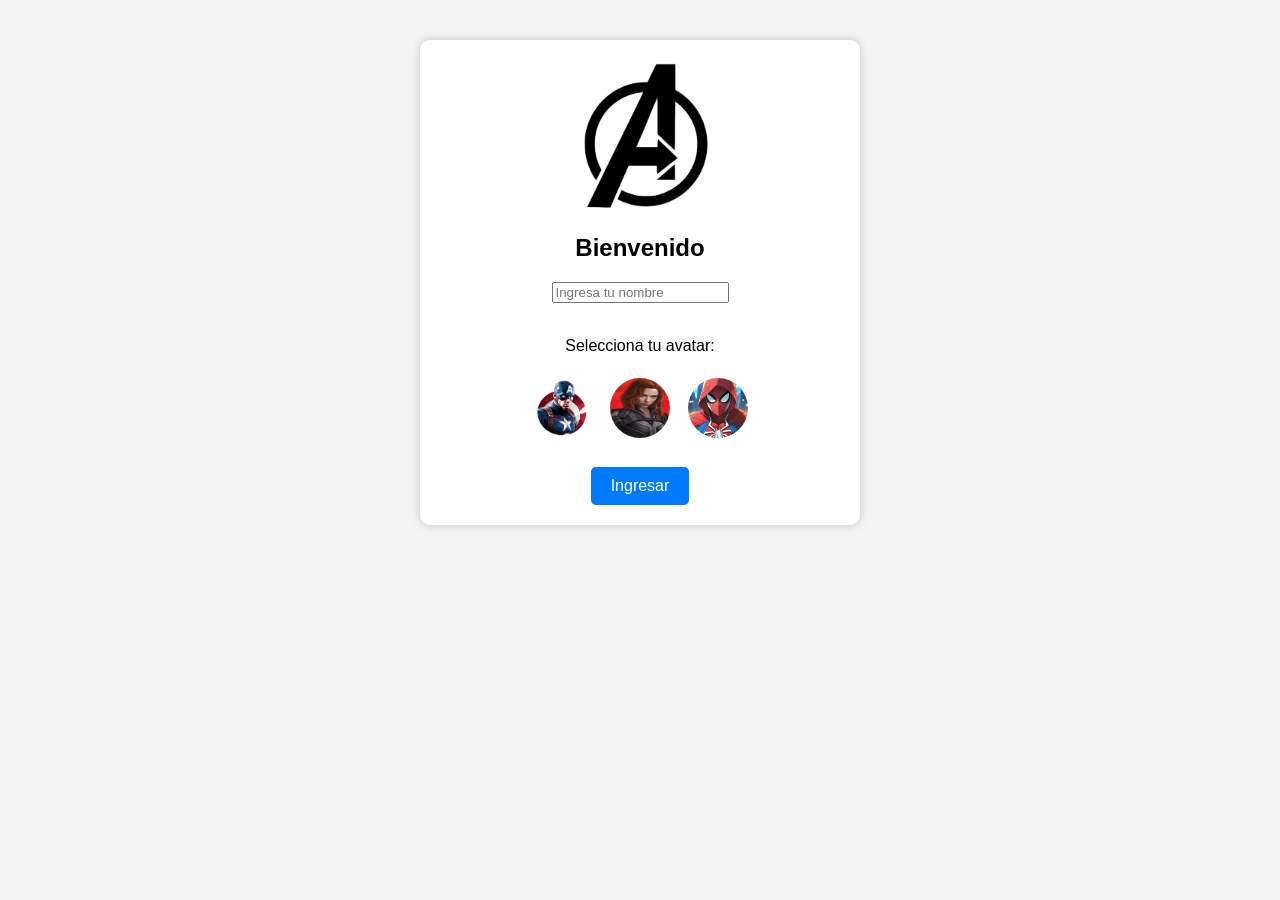
==== index.html @ e77044e4 "Add files via upload" ====
<!DOCTYPE html>
<html lang="en">
<head>
    <meta charset="UTF-8">
    <meta name="viewport" content="width=device-width, initial-scale=1.0">
    <title>PLATAFORMA EDUCATIVA</title>
    <link rel="icon" href="img/img nav.webp" type="image/png">
    <link rel="stylesheet" href="css/estilo.css">
</head>
<body>
    <div class="container">
        <audio id="sonidoClick" src="sonidos/click.mp3" preload="auto"></audio>
        
        <!-- Imagen representativa -->
        <img src="img/fondo.avif"Plataforma" width="150">

        <h2>Bienvenido</h2>

        <!-- Campo de texto -->
        <input type="text" placeholder="Ingresa tu nombre" id="nombre"><br><br>

        <p>Selecciona tu avatar:</p>

        <!-- Avatares -->
        <div class="avatars">
            <img src="img/avatar1.png.avif" onclick="seleccionarAvatar(this)">
            <img src="img/avatar2.png.jpg" onclick="seleccionarAvatar(this)">
            <img src="img/avatar3.png.webp" onclick="seleccionarAvatar(this)">
    
        </div>

        <br>

        <!-- Botón -->
        <button onclick="ingresar()">Ingresar</button>

    </div>
    <script src="js/script_login.js"></script>
</body>
</html>
---- css/estilo.css ----
body {
            font-family: Arial, sans-serif;
            text-align: center;
            background-color: #f4f4f4;
        }

        .container {
            background: white;
            padding: 20px;
            margin: 40px auto;
            width: 400px;
            border-radius: 10px;
            box-shadow: 0 0 10px rgba(0,0,0,0.2);
        }

        .avatars img {
            width: 60px;
            height: 60px;
            margin: 5px;
            cursor: pointer;
            border: 2px solid transparent;
            border-radius: 50%;
        }

        .avatars img:hover {
            border: 2px solid #007BFF;
        }

        button {
            padding: 10px 20px;
            font-size: 16px;
            background-color: #007BFF;
            color: white;
            border: none;
            border-radius: 5px;
            cursor: pointer;
        }

        button:hover {
            background-color: #0056b3;
        }
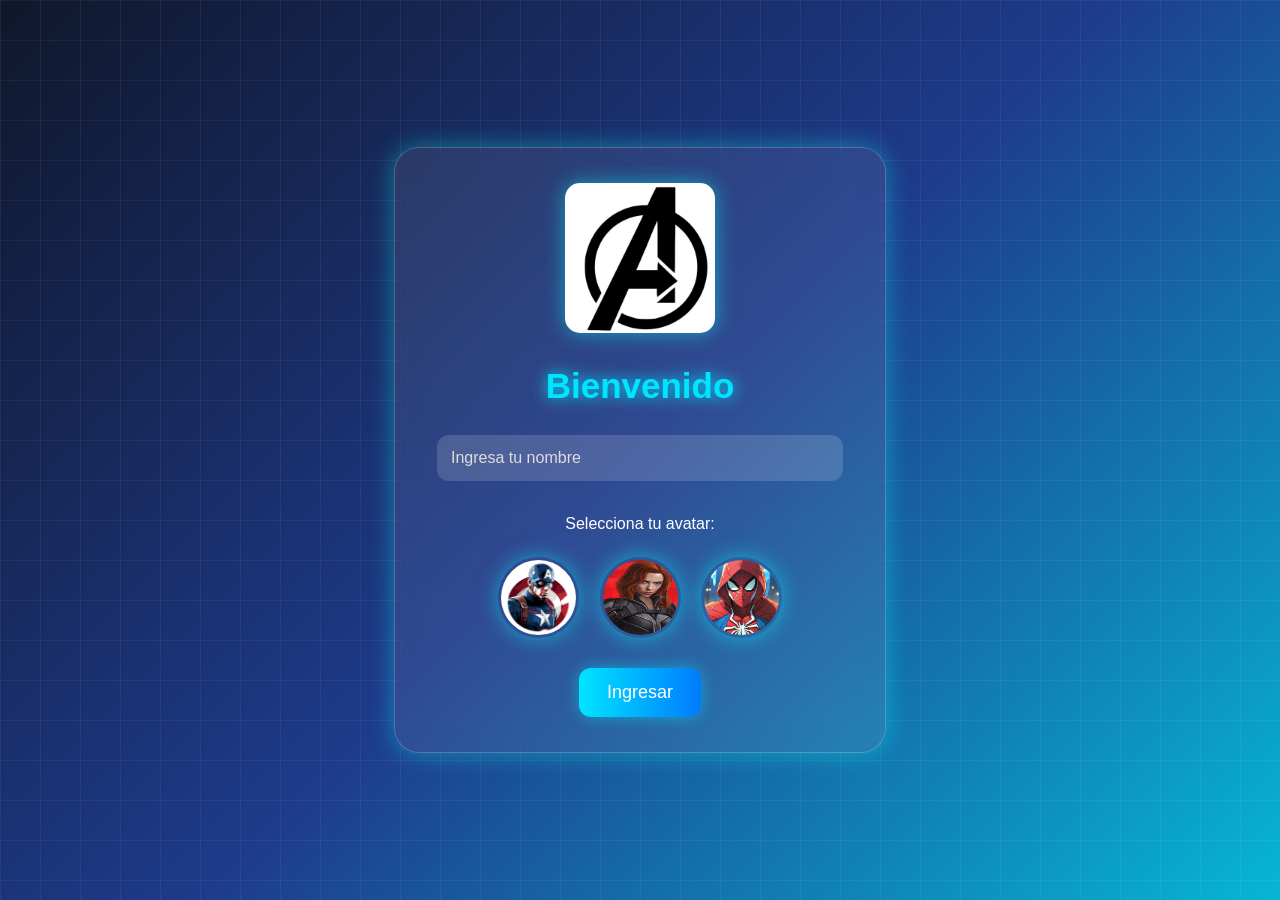
==== commit e455956c: "Add files via upload" ====
--- a/index.html
+++ b/index.html
@@ -12,7 +12,7 @@
         <audio id="sonidoClick" src="sonidos/click.mp3" preload="auto"></audio>
         
         <!-- Imagen representativa -->
-        <img src="img/fondo.avif"Plataforma" width="150">
+        <img src="img/fondo.avif" alt="Plataforma" width="150">
 
         <h2>Bienvenido</h2>
 
@@ -31,8 +31,9 @@
 
         <br>
 
-        <!-- Botón -->
-        <button onclick="ingresar()">Ingresar</button>
+<button onclick="window.location.href='bienvenida.html'">
+    Ingresar
+</button>
 
     </div>
     <script src="js/script_login.js"></script>
--- a/css/estilo.css
+++ b/css/estilo.css
@@ -1,41 +1,95 @@
-body {
-            font-family: Arial, sans-serif;
-            text-align: center;
-            background-color: #f4f4f4;
-        }
+body{
+    margin:0;
+    padding:0;
+    font-family:Arial, sans-serif;
+    text-align:center;
+    background:linear-gradient(135deg,#0f172a,#1e3a8a,#06b6d4);
+    height:100vh;
+    display:flex;
+    justify-content:center;
+    align-items:center;
+    overflow:hidden;
+}
 
-        .container {
-            background: white;
-            padding: 20px;
-            margin: 40px auto;
-            width: 400px;
-            border-radius: 10px;
-            box-shadow: 0 0 10px rgba(0,0,0,0.2);
-        }
+body::before{
+    content:"";
+    position:absolute;
+    width:100%;
+    height:100%;
+    background-image:
+    linear-gradient(rgba(255,255,255,0.05) 1px, transparent 1px),
+    linear-gradient(90deg, rgba(255,255,255,0.05) 1px, transparent 1px);
+    background-size:40px 40px;
+}
 
-        .avatars img {
-            width: 60px;
-            height: 60px;
-            margin: 5px;
-            cursor: pointer;
-            border: 2px solid transparent;
-            border-radius: 50%;
-        }
+.container{
+    position:relative;
+    z-index:2;
+    background:rgba(255,255,255,0.08);
+    backdrop-filter:blur(12px);
+    padding:35px;
+    width:420px;
+    border-radius:25px;
+    box-shadow:0 0 25px rgba(0,255,255,0.4);
+    border:1px solid rgba(255,255,255,0.2);
+    color:white;
+}
 
-        .avatars img:hover {
-            border: 2px solid #007BFF;
-        }
+.container img{
+    border-radius:15px;
+    box-shadow:0 0 20px rgba(0,255,255,0.5);
+}
 
-        button {
-            padding: 10px 20px;
-            font-size: 16px;
-            background-color: #007BFF;
-            color: white;
-            border: none;
-            border-radius: 5px;
-            cursor: pointer;
-        }
+h2{
+    font-size:35px;
+    color:#00e5ff;
+    text-shadow:0 0 15px #00e5ff;
+}
 
-        button:hover {
-            background-color: #0056b3;
-        }+input{
+    width:90%;
+    padding:14px;
+    border:none;
+    border-radius:12px;
+    outline:none;
+    background:rgba(255,255,255,0.15);
+    color:white;
+    font-size:16px;
+}
+
+input::placeholder{
+    color:#ddd;
+}
+
+.avatars img{
+    width:75px;
+    height:75px;
+    margin:8px;
+    cursor:pointer;
+    border:3px solid transparent;
+    border-radius:50%;
+    transition:0.3s;
+}
+
+.avatars img:hover{
+    transform:scale(1.12);
+    border:3px solid #00e5ff;
+    box-shadow:0 0 20px #00e5ff;
+}
+
+button{
+    padding:14px 28px;
+    font-size:18px;
+    background:linear-gradient(to right,#00e5ff,#007BFF);
+    color:white;
+    border:none;
+    border-radius:12px;
+    cursor:pointer;
+    transition:0.3s;
+    box-shadow:0 0 15px rgba(0,229,255,0.5);
+}
+
+button:hover{
+    transform:scale(1.08);
+    box-shadow:0 0 25px rgba(0,229,255,0.9);
+}
